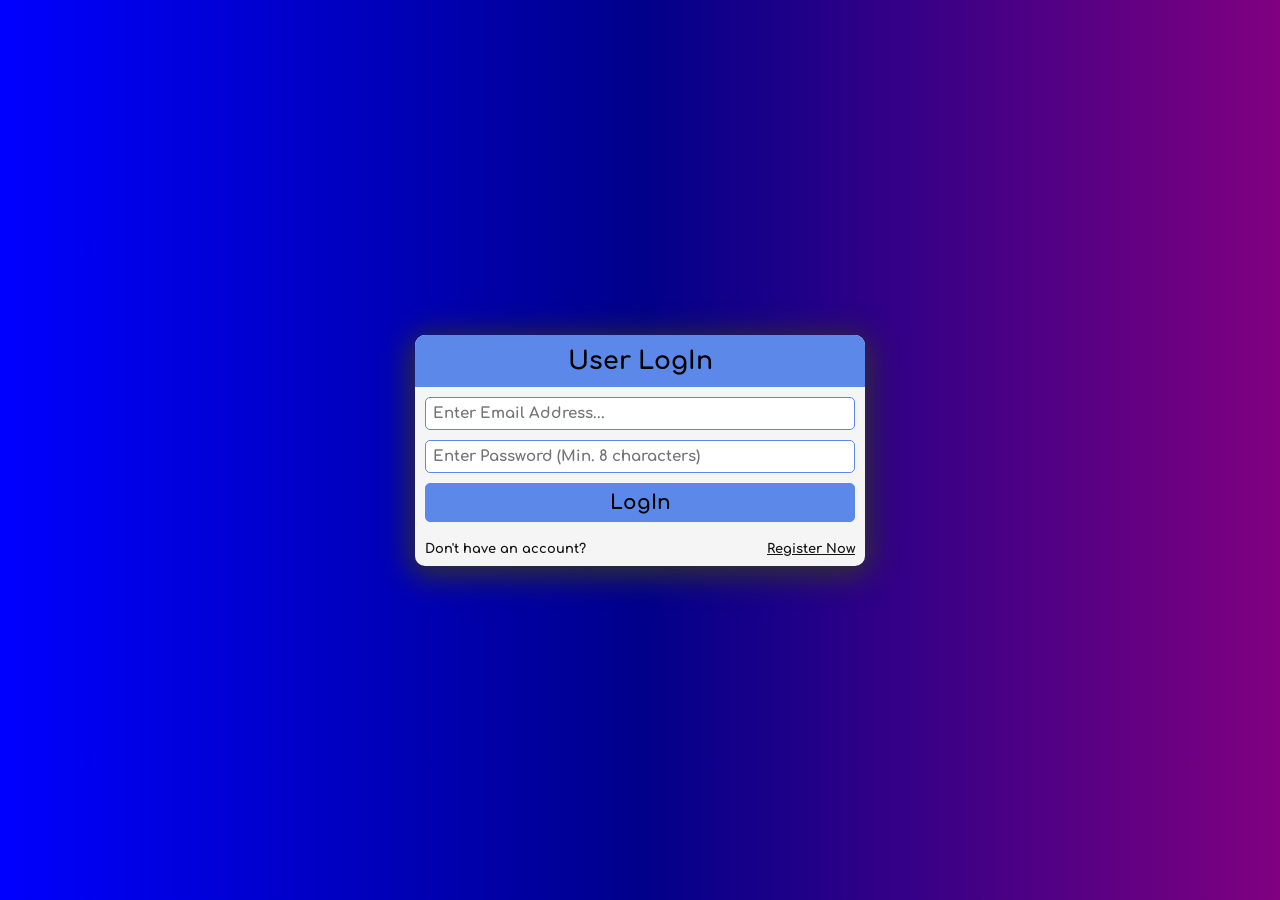
==== templates/index.html @ 5fea2ed7 "changes made, some code optimized, and some corrections made as discussed on the meet" ====
<!DOCTYPE html>
<html lang="en">
<head>
    <meta charset="UTF-8">
    <meta http-equiv="X-UA-Compatible" content="IE=edge">
    <meta name="viewport" content="width=device-width, initial-scale=1.0">
    <!-- Styling Section -->
    <link rel="stylesheet" href="../static/style.css">
    <title>Search Engine Crawler</title>
</head>
<body>

    <!-- LogIn and Sign Up section -->
    <div class="user_input_container" >
        <!-- LogIn section -->
        <div class="log_in">
            <h2 class="title">User LogIn</h2>
            <form action="POST">
                <input type="email" name="email" id="email" placeholder="Enter Email Address..." required>
                <input type="password" name="password" id="password" placeholder="Enter Password (Min. 8 characters)" required pattern="^(?=.*\d)(?=.*[a-z])(?=.*[A-Z])(?=.*[a-zA-Z]).{8,}$" title="At least 1 uppercase letter, 1 lowercase letter and a number!">
                <input type="submit" value="LogIn" id="button">
            </form>
            <div class="status_message" hidden></div>
            <div class="register_option">
                <span>Don't have an account?</span>
                <button>Register Now</button>
            </div>
        </div>
        <!-- Sign Up section -->
        <div class="sign_up" hidden>
            <h2 class="title">Sign Up</h2>
            <form action="POST">
                <input type="text" name="username" id="username" placeholder="Enter A Username..." required minlength="3">
                <input type="email" name="email" id="email" placeholder="Enter Email Address..." required>
                <input type="password" name="password" id="password" placeholder="Create Password (Min. 8 characters)" required pattern="^(?=.*\d)(?=.*[a-z])(?=.*[A-Z])(?=.*[a-zA-Z]).{8,}$" title="At least 1 uppercase letter, 1 lowercase letter and a number!">
                <input type="submit" value="Register" id="button">
            </form>
            <div class="status_message" hidden></div>
            <div class="login_option">
                <span>Already have an account?</span>
                <button>LogIn here</button>
            </div>
        </div>
    </div>

    <!-- Admin Panel -->

    <!-- Search Crawling Input Section -->
    <div class="crawling_input_container" hidden>
        <h2 class="title">Crawler Instructions</h2>
        <form action="POST">
            <div class="search_engine_container">
                <label for="search_engine_selection">Select an engine to search on:</label>
                <select name="search_engine_selection" id="search_engine_selection" class="engine_options" required>
                    <option value="google" selected>Google Search</option>
                    <option value="yahoo">Yahoo Search</option>
                    <option value="bing">Microsoft Bing</option>
                    <option value="yandex">Yandex</option>
                    <option value="duckduckgo">DuckDuckGo</option>
                    <option value="dogpile">DogPile</option>
                    <option value="ask">Ask</option>
                </select>
            </div>
            <input type="text" name="keyword" id="keyword" placeholder="Enter Keyword Phrase to search. . ." required minlength="3">
            <input type="number" name="page_depth" id="page_depth" placeholder="Enter Page Depth Number. . ." min="1" max="10" required>
            <input type="number" name="max_search_number" id="max_search_number" placeholder="Enter maximum number of search. . ." min="1" max="500" required>
            <input type="submit" value="START" id="button">
        </form>
    </div>

    <!-- Functionality Section -->
    <script type="module" src="../static/main.js"></script>
</body>
</html>
---- static/style.css ----
@import url('https://fonts.googleapis.com/css2?family=Comfortaa&display=swap');
/* ------------------ Reset ----------- */
body, body * {
    margin: 0;
    padding: 0;
    box-sizing: border-box;
    font-family: 'Comfortaa', sans-serif;
    outline: none;
}

body {
    width: 100vw;
    height: 100vh;
    display: flex;
    justify-content: center;
    align-items: center;
    background: linear-gradient(to right, blue, darkblue, purple);
}

/* --------- LogIn Section / Sign Up section / Search Crawling Input Section -------- */
.user_input_container, .crawling_input_container {
    width: 90%;
    max-width: 450px;
    background: whitesmoke;
    border-radius: 10px;
    overflow: hidden;
    box-shadow: 0px 5px 30px 5px rgb(51, 49, 49);
}

.title {
    text-align: center;
    background-color: rgb(92, 137, 233);
    padding: 12px;
    font-size: 25px;
}

.log_in form, .sign_up form, .crawling_input_container form { padding: 10px; }

.log_in form input, .sign_up form input, .crawling_input_container form input, .crawling_input_container form select {
    display: block;
    width: 100%;
    font-size: 15px;
    font-weight: bold;
    padding: 7px;
    border: 1px solid rgb(92, 137, 233);
    border-radius: 5px;
    margin-bottom: 10px;
}
/* .log_in form input:focus { outline-color: non;} */

#button {
    background-color: rgb(92, 137, 233);
    cursor: pointer;
    font-size: 20px;
}
#button:hover, #button:active { filter: brightness(85%); }

.status_message {
    text-align: center;
    font-size: 13px;
    font-weight: bold;
    color: blue;
    margin: -5px 0px 10px;
}

.register_option, .login_option {
    width: calc(100% - 20px);
    margin: 0px auto 10px;
    display: flex;
    justify-content: space-between;
}

.register_option *, .login_option *, .crawling_input_container form label {
    font-size: 13px;
    font-weight: bold;
    color: #141414;
}

.register_option button, .login_option button {
    border: none;
    background-color: transparent;
    text-decoration: underline;
    cursor: pointer;
}

.register_option button:hover, .register_option button:active, .login_option button:hover, .login_option button:active { color: blue; }
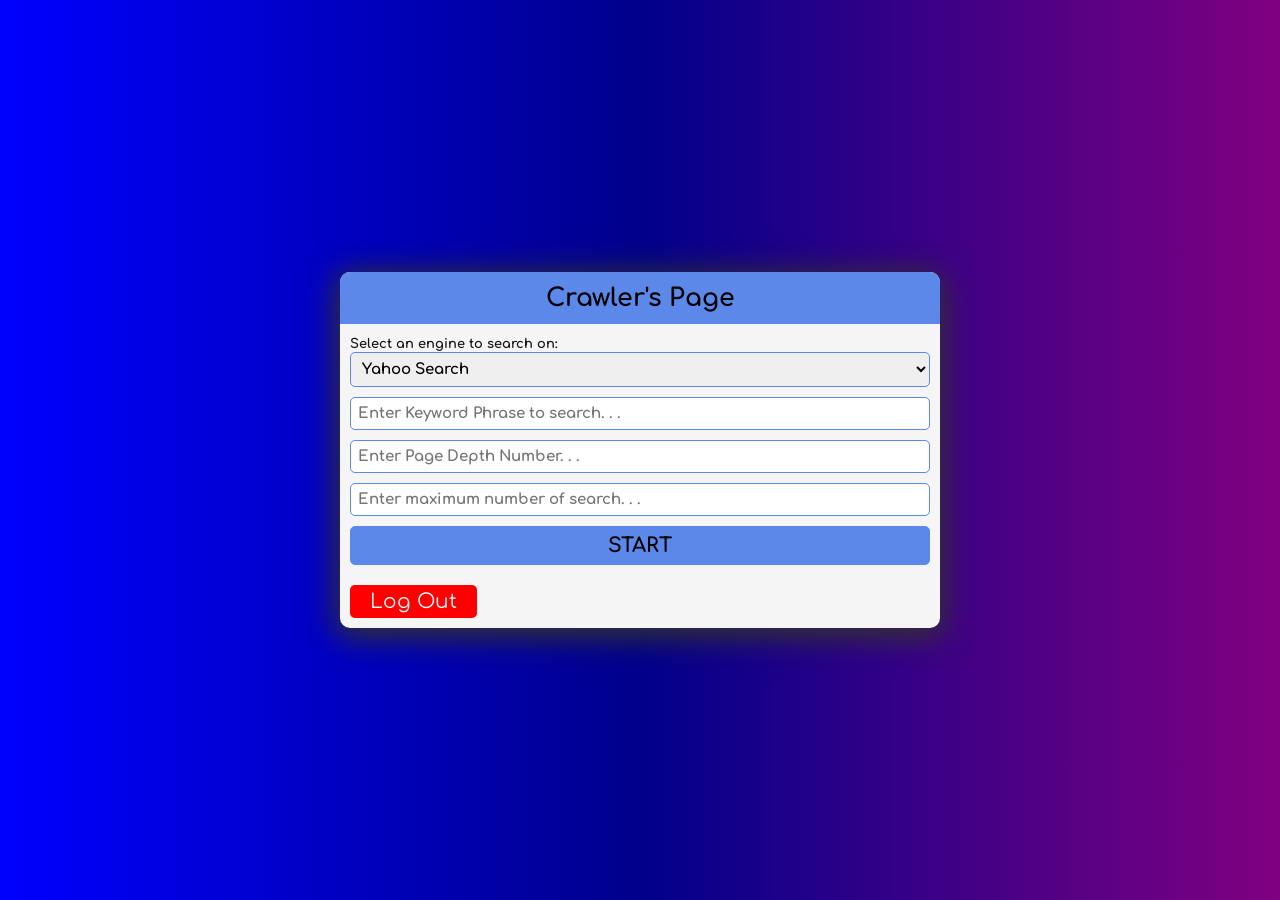
==== commit 6d358736: "admin panel UI created, as well as its functionalities" ====
--- a/templates/index.html
+++ b/templates/index.html
@@ -11,7 +11,7 @@
 <body>
 
     <!-- LogIn and Sign Up section -->
-    <div class="user_input_container" >
+    <div class="user_input_container" hidden>
         <!-- LogIn section -->
         <div class="log_in">
             <h2 class="title">User LogIn</h2>
@@ -40,24 +40,82 @@
                 <span>Already have an account?</span>
                 <button>LogIn here</button>
             </div>
+            <div class="back_to_admin_container">
+                <button class="back_to_admin">Back To Admin</button>
+            </div>
         </div>
     </div>
 
     <!-- Admin Panel -->
+    <div class="admin_panel_container" hidden>
+        <h2 class="title">Admin Chamber</h2>
+        <div class="users_display">
+            <h3>Users</h3>
+            <ul class="users_list">
+                <li class="user">
+                    <ul class="user_info">
+                        <li class="username">Username: <span>Michael</span></li>
+                        <li class="email">Email: <span>michael@gmail.com</span></li>
+                        <li class="password">Password: <span>Yadayadayada1</span></li>
+                        <button class="delete">delete user</button>
+                    </ul>
+                </li>
+                <li class="user">
+                    <ul class="user_info">
+                        <li class="username">Username: <span>OMA</span></li>
+                        <li class="email">Email: <span>michael@gmail.com</span></li>
+                        <li class="password">Password: <span>Yadayadayada1</span></li>
+                        <button class="delete">delete user</button>
+                    </ul>
+                </li>
+                <li class="user">
+                    <ul class="user_info">
+                        <li class="username">Username: <span>Diana</span></li>
+                        <li class="email">Email: <span>michael@gmail.com</span></li>
+                        <li class="password">Password: <span>Yadayadayada1</span></li>
+                        <button class="delete">delete user</button>
+                    </ul>
+                </li>
+                <li class="user">
+                    <ul class="user_info">
+                        <li class="username">Username: <span>Bobby</span></li>
+                        <li class="email">Email: <span>michael@gmail.com</span></li>
+                        <li class="password">Password: <span>Yadayadayada1</span></li>
+                        <button class="delete">delete user</button>
+                    </ul>
+                </li>
+                <li class="user">
+                    <ul class="user_info">
+                        <li class="username">Username: <span>Michael</span></li>
+                        <li class="email">Email: <span>michael@gmail.com</span></li>
+                        <li class="password">Password: <span>Yadayadayada1</span></li>
+                        <button class="delete">delete user</button>
+                    </ul>
+                </li>
+            </ul>
+            <p class="info">Click on a user to delete the account.</p>
+            <p class="info2">To sign up a new user, click <button>Register Now</button></p>
+            <p class="info2">Maximum of 5 Users allowed.</p>
+            <!-- Access Crawler's page -->
+            <button class="crawler_page" id="button">Go To Crawler's Page</button>
+            <!-- Log Out -->
+            <button class="log_out" id="button">Log Out</button>
+        </div>
+    </div>
 
     <!-- Search Crawling Input Section -->
-    <div class="crawling_input_container" hidden>
-        <h2 class="title">Crawler Instructions</h2>
+    <div class="crawling_input_container" >
+        <h2 class="title">Crawler's Page</h2>
         <form action="POST">
             <div class="search_engine_container">
                 <label for="search_engine_selection">Select an engine to search on:</label>
                 <select name="search_engine_selection" id="search_engine_selection" class="engine_options" required>
-                    <option value="google" selected>Google Search</option>
+                    <!-- <option value="google" selected>Google Search</option> -->
                     <option value="yahoo">Yahoo Search</option>
                     <option value="bing">Microsoft Bing</option>
-                    <option value="yandex">Yandex</option>
+                    <!-- <option value="yandex">Yandex</option> -->
                     <option value="duckduckgo">DuckDuckGo</option>
-                    <option value="dogpile">DogPile</option>
+                    <!-- <option value="dogpile">DogPile</option> -->
                     <option value="ask">Ask</option>
                 </select>
             </div>
@@ -66,6 +124,13 @@
             <input type="number" name="max_search_number" id="max_search_number" placeholder="Enter maximum number of search. . ." min="1" max="500" required>
             <input type="submit" value="START" id="button">
         </form>
+        <div class="status_message" hidden>Crawling In Progress. . .</div>
+        <div class="crawler_bottom_options">
+            <div class="back_to_admin_container">
+                <button class="back_to_admin">Back To Admin</button>
+            </div>
+            <button class="log_out" id="button">Log Out</button>
+        </div>
     </div>
 
     <!-- Functionality Section -->
--- a/static/style.css
+++ b/static/style.css
@@ -6,6 +6,8 @@
     box-sizing: border-box;
     font-family: 'Comfortaa', sans-serif;
     outline: none;
+    text-decoration: none;
+    list-style: none;
 }
 
 body {
@@ -18,7 +20,7 @@
 }
 
 /* --------- LogIn Section / Sign Up section / Search Crawling Input Section -------- */
-.user_input_container, .crawling_input_container {
+.user_input_container, .crawling_input_container, .admin_panel_container {
     width: 90%;
     max-width: 450px;
     background: whitesmoke;
@@ -46,8 +48,8 @@
     border-radius: 5px;
     margin-bottom: 10px;
 }
-/* .log_in form input:focus { outline-color: non;} */
 
+/* ------------ for input buttons --------------- */
 #button {
     background-color: rgb(92, 137, 233);
     cursor: pointer;
@@ -55,7 +57,7 @@
 }
 #button:hover, #button:active { filter: brightness(85%); }
 
-.status_message {
+.status_message, .info2 {
     text-align: center;
     font-size: 13px;
     font-weight: bold;
@@ -63,24 +65,107 @@
     margin: -5px 0px 10px;
 }
 
-.register_option, .login_option {
+.register_option, .login_option, .crawler_bottom_options {
     width: calc(100% - 20px);
     margin: 0px auto 10px;
     display: flex;
     justify-content: space-between;
 }
 
-.register_option *, .login_option *, .crawling_input_container form label {
+.register_option *, .login_option *, .crawling_input_container form label, .back_to_admin {
     font-size: 13px;
     font-weight: bold;
     color: #141414;
 }
 
-.register_option button, .login_option button {
+/* ------------ for other buttons --------------- */
+.register_option button, .login_option button, .info2 button, .users_list .user .delete, .back_to_admin {
     border: none;
     background-color: transparent;
     text-decoration: underline;
     cursor: pointer;
 }
 
-.register_option button:hover, .register_option button:active, .login_option button:hover, .login_option button:active { color: blue; }+.sign_up .back_to_admin {
+    display: block;
+    margin: 10px auto;
+}
+
+.register_option button:hover, .register_option button:active, .login_option button:hover, .login_option button:active, .info2 button:hover, .info2 button:active, .back_to_admin:hover, .back_to_admin:active { color: blue; }
+
+/* ------------------ Admin Panel ----------- */
+.user_input_container, .crawling_input_container, .admin_panel_container { max-width: 600px; }
+
+.users_display {
+    width: 97%;
+    margin: 10px auto;
+    font-weight: bold;
+}
+
+.users_display h3 {
+    text-align: center;
+    font-size: 18px;
+}
+
+.users_list {
+    display: flex;
+    flex-wrap: wrap;
+}
+
+.users_list .user {
+    padding: 5px;
+    cursor: pointer;
+    border-radius: 5px;
+    margin: auto;
+}
+
+.users_list .user:hover, .users_list .user:active {
+    background: #eee;
+    transform: scale(1.05);
+}
+
+.users_list .user .user_info { margin: auto; }
+
+.users_list .user .delete {
+    display: block;
+    text-align: center;
+    margin: 5px auto 0px;
+    text-decoration: none;
+    font-size: 12px;
+}
+
+.users_list .user .delete:hover, .users_list .user .delete:active {
+    color: red;
+    text-decoration: underline;
+}
+
+.info {
+    color: red;
+    text-align: center;
+}
+
+.info2 { margin-top: 7px; }
+
+.info2 button { font-size: 12px; }
+
+.admin_panel_container .crawler_page, .log_out {
+    display: block;
+    margin: auto;
+    border: none;
+    border-radius: 5px;
+    padding: 5px 20px;
+}
+
+.log_out {
+    margin-top: 15px;
+    background-color: red !important;
+    color: whitesmoke;
+}
+
+/* ------------ more on crawler's page --------------- */
+.crawler_bottom_options * {
+    display: inline-block;
+    margin: 0;
+}
+.crawler_bottom_options .back_to_admin_container { padding-top: 8px; }
+.back_to_admin_container { display: none; }
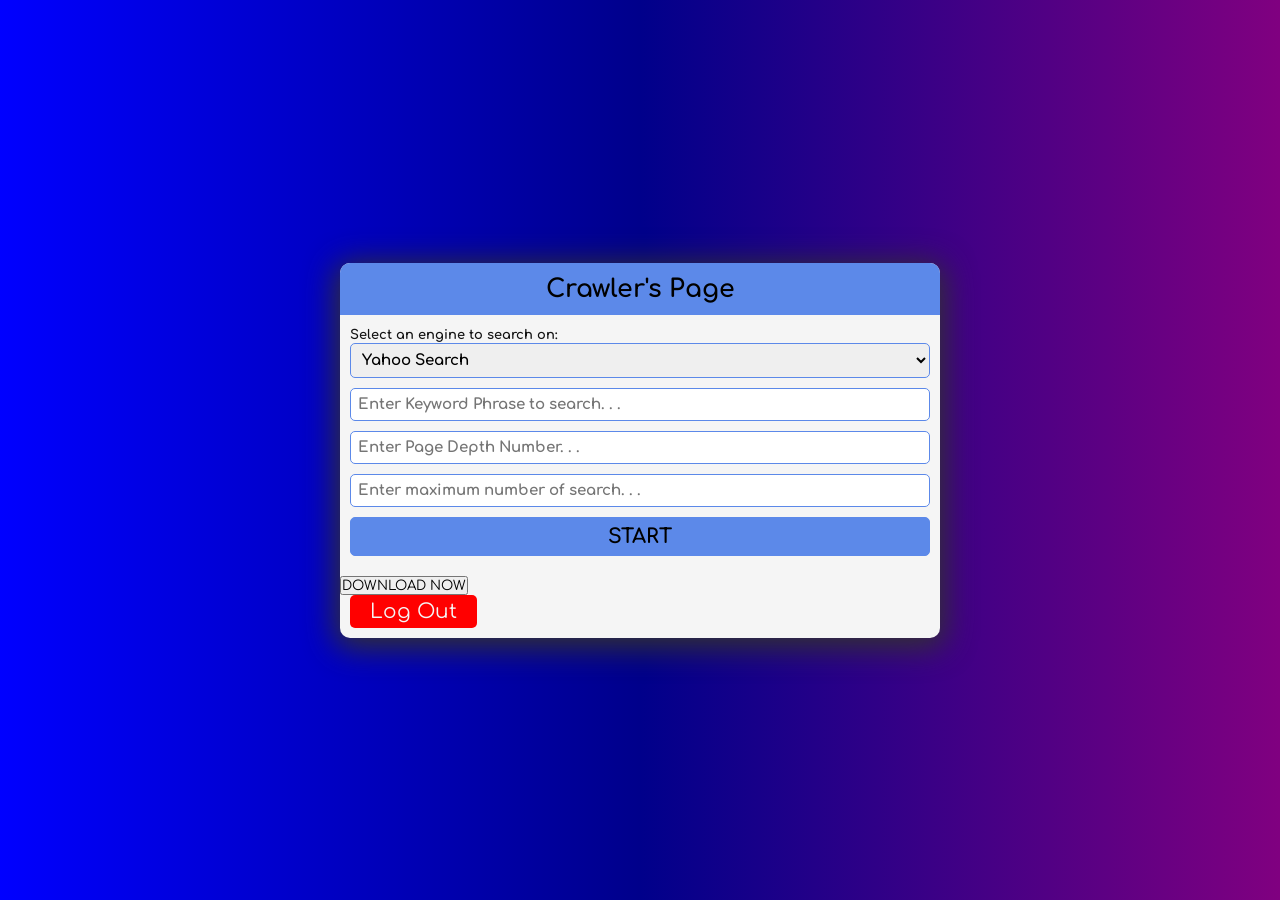
==== commit 22903864: "optimized crawler.py to run headless and also filter by page depth, made csv file retrievable on the" ====
--- a/templates/index.html
+++ b/templates/index.html
@@ -125,6 +125,12 @@
             <input type="submit" value="START" id="button">
         </form>
         <div class="status_message" hidden>Crawling In Progress. . .</div>
+        <!-- for csv file download -->
+        <div class="csv_container">
+            <a href="../search_engine_result.csv" class="csv_link" download="search_engine_result.csv">
+                <button>DOWNLOAD NOW</button>
+            </a>
+        </div>
         <div class="crawler_bottom_options">
             <div class="back_to_admin_container">
                 <button class="back_to_admin">Back To Admin</button>
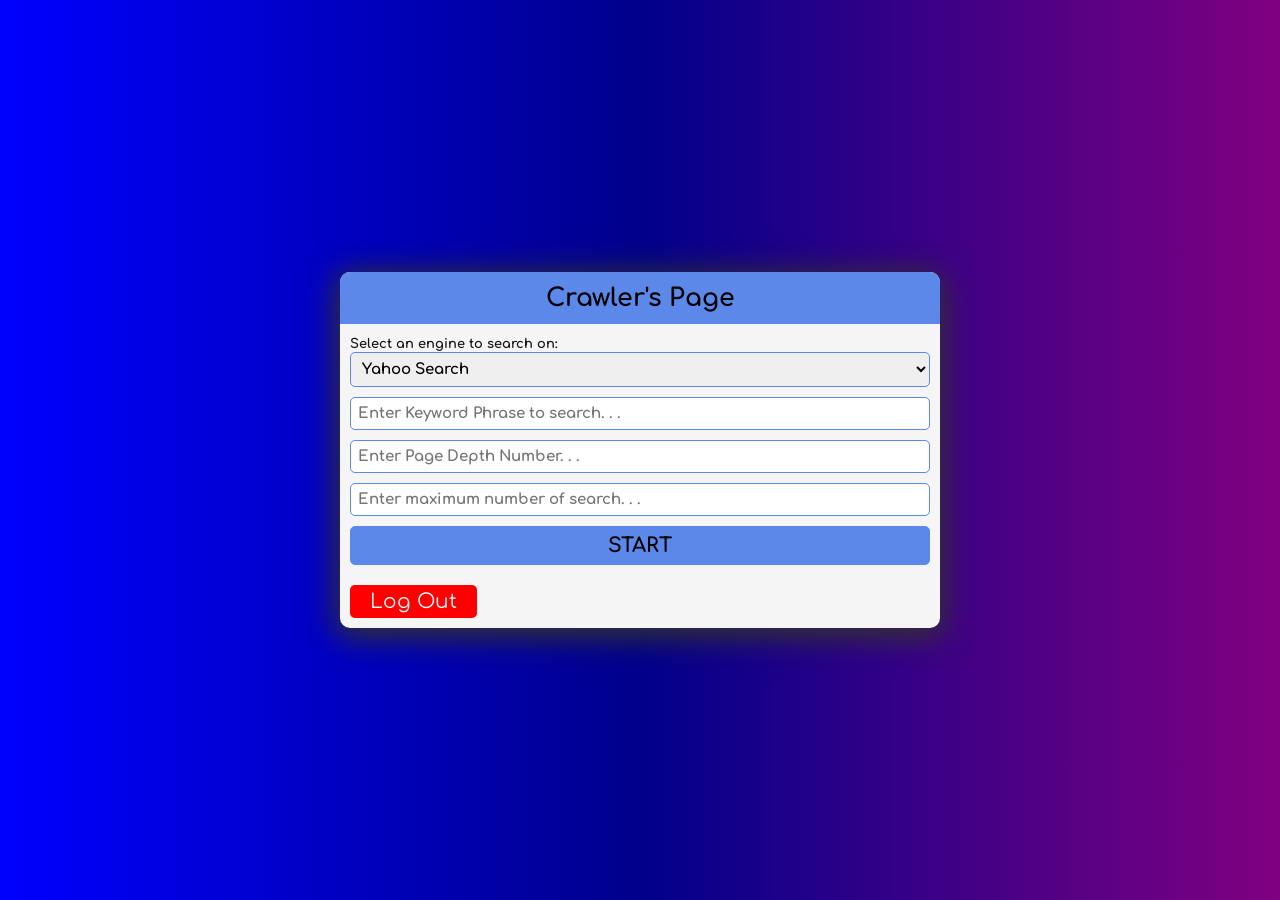
==== commit 9c29661f: "updating functionalities, styles and new features add, as well as testing crawler for better impleme" ====
--- a/templates/index.html
+++ b/templates/index.html
@@ -13,13 +13,14 @@
     <!-- LogIn and Sign Up section -->
     <div class="user_input_container" hidden>
         <!-- LogIn section -->
-        <div class="log_in">
+        <div class="log_in" hidden>
             <h2 class="title">User LogIn</h2>
             <form action="POST">
                 <input type="email" name="email" id="email" placeholder="Enter Email Address..." required>
                 <input type="password" name="password" id="password" placeholder="Enter Password (Min. 8 characters)" required pattern="^(?=.*\d)(?=.*[a-z])(?=.*[A-Z])(?=.*[a-zA-Z]).{8,}$" title="At least 1 uppercase letter, 1 lowercase letter and a number!">
                 <input type="submit" value="LogIn" id="button">
             </form>
+            <!-- message populated in JS, to feed user back -->
             <div class="status_message" hidden></div>
             <div class="register_option">
                 <span>Don't have an account?</span>
@@ -27,14 +28,16 @@
             </div>
         </div>
         <!-- Sign Up section -->
-        <div class="sign_up" hidden>
+        <div class="sign_up" >
             <h2 class="title">Sign Up</h2>
             <form action="POST">
                 <input type="text" name="username" id="username" placeholder="Enter A Username..." required minlength="3">
                 <input type="email" name="email" id="email" placeholder="Enter Email Address..." required>
                 <input type="password" name="password" id="password" placeholder="Create Password (Min. 8 characters)" required pattern="^(?=.*\d)(?=.*[a-z])(?=.*[A-Z])(?=.*[a-zA-Z]).{8,}$" title="At least 1 uppercase letter, 1 lowercase letter and a number!">
+                <input type="password" name="confirm_password" id="confirm_password" placeholder="Confirm Password" required pattern="^(?=.*\d)(?=.*[a-z])(?=.*[A-Z])(?=.*[a-zA-Z]).{8,}$" title="Retype password given above!">
                 <input type="submit" value="Register" id="button">
             </form>
+            <!-- message populated in JS, to feed user back -->
             <div class="status_message" hidden></div>
             <div class="login_option">
                 <span>Already have an account?</span>
@@ -84,14 +87,6 @@
                         <button class="delete">delete user</button>
                     </ul>
                 </li>
-                <li class="user">
-                    <ul class="user_info">
-                        <li class="username">Username: <span>Michael</span></li>
-                        <li class="email">Email: <span>michael@gmail.com</span></li>
-                        <li class="password">Password: <span>Yadayadayada1</span></li>
-                        <button class="delete">delete user</button>
-                    </ul>
-                </li>
             </ul>
             <p class="info">Click on a user to delete the account.</p>
             <p class="info2">To sign up a new user, click <button>Register Now</button></p>
@@ -124,11 +119,12 @@
             <input type="number" name="max_search_number" id="max_search_number" placeholder="Enter maximum number of search. . ." min="1" max="500" required>
             <input type="submit" value="START" id="button">
         </form>
+        <!-- message to update user for patience -->
         <div class="status_message" hidden>Crawling In Progress. . .</div>
         <!-- for csv file download -->
-        <div class="csv_container">
-            <a href="../search_engine_result.csv" class="csv_link" download="search_engine_result.csv">
-                <button>DOWNLOAD NOW</button>
+        <div class="csv_container" hidden>
+            <a href="search_engine_result.csv" class="csv_link" download="search_engine_result.csv">
+                <button>DOWNLOAD CSV FILE</button>
             </a>
         </div>
         <div class="crawler_bottom_options">
--- a/static/style.css
+++ b/static/style.css
@@ -50,12 +50,12 @@
 }
 
 /* ------------ for input buttons --------------- */
-#button {
+#button, .csv_container button {
     background-color: rgb(92, 137, 233);
     cursor: pointer;
     font-size: 20px;
 }
-#button:hover, #button:active { filter: brightness(85%); }
+#button:hover, #button:active, .csv_container button:hover, .csv_container button:active { filter: brightness(85%); }
 
 .status_message, .info2 {
     text-align: center;
@@ -168,4 +168,19 @@
     margin: 0;
 }
 .crawler_bottom_options .back_to_admin_container { padding-top: 8px; }
-.back_to_admin_container { display: none; }+.back_to_admin_container { display: none; }
+
+.csv_container {
+    width: calc(100% - 20px);
+    margin: 0px auto 10px;
+}
+
+.csv_container button {
+    display: block;
+    margin: auto;
+    padding: 10px 20px;
+    font-size: 15px;
+    font-weight: bold;
+    border: none;
+    border-radius: 20px;
+}
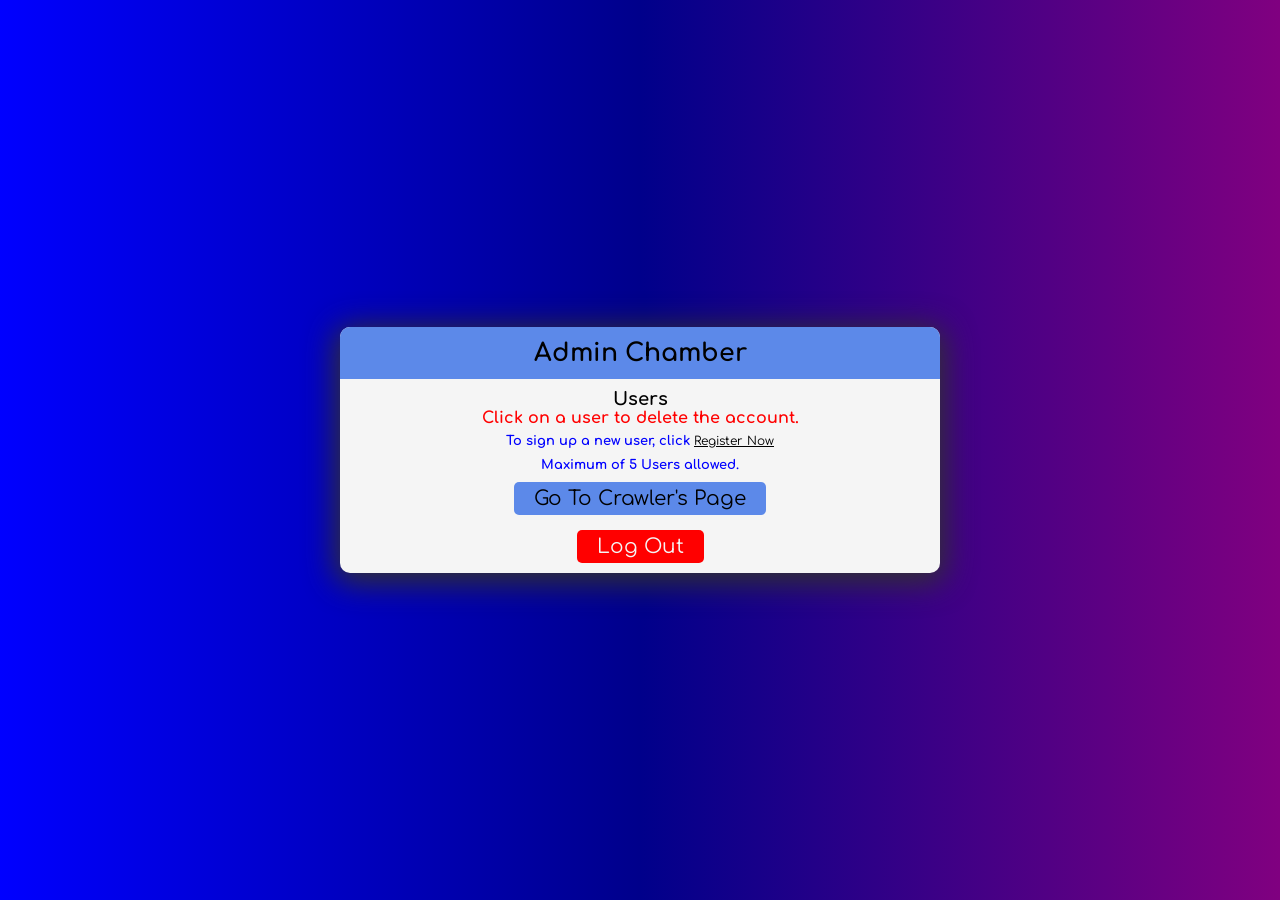
==== commit 45b05466: "user DOM population and delete logic implemented" ====
--- a/templates/index.html
+++ b/templates/index.html
@@ -38,7 +38,8 @@
                 <input type="submit" value="Register" id="button">
             </form>
             <!-- message populated in JS, to feed user back -->
-            <div class="status_message" hidden></div>
+            <div class="status_message for_password" hidden></div>
+            <div class="status_message for_success" hidden></div>
             <div class="login_option">
                 <span>Already have an account?</span>
                 <button>LogIn here</button>
@@ -50,43 +51,17 @@
     </div>
 
     <!-- Admin Panel -->
-    <div class="admin_panel_container" hidden>
+    <div class="admin_panel_container" >
         <h2 class="title">Admin Chamber</h2>
         <div class="users_display">
             <h3>Users</h3>
             <ul class="users_list">
-                <li class="user">
-                    <ul class="user_info">
-                        <li class="username">Username: <span>Michael</span></li>
-                        <li class="email">Email: <span>michael@gmail.com</span></li>
-                        <li class="password">Password: <span>Yadayadayada1</span></li>
-                        <button class="delete">delete user</button>
-                    </ul>
-                </li>
-                <li class="user">
-                    <ul class="user_info">
-                        <li class="username">Username: <span>OMA</span></li>
-                        <li class="email">Email: <span>michael@gmail.com</span></li>
-                        <li class="password">Password: <span>Yadayadayada1</span></li>
-                        <button class="delete">delete user</button>
-                    </ul>
-                </li>
-                <li class="user">
-                    <ul class="user_info">
-                        <li class="username">Username: <span>Diana</span></li>
-                        <li class="email">Email: <span>michael@gmail.com</span></li>
-                        <li class="password">Password: <span>Yadayadayada1</span></li>
-                        <button class="delete">delete user</button>
-                    </ul>
-                </li>
-                <li class="user">
-                    <ul class="user_info">
-                        <li class="username">Username: <span>Bobby</span></li>
-                        <li class="email">Email: <span>michael@gmail.com</span></li>
-                        <li class="password">Password: <span>Yadayadayada1</span></li>
-                        <button class="delete">delete user</button>
-                    </ul>
-                </li>
+                <!-- <li class="user">
+                    <div class="username">Username: Michael</div>
+                    <div class="email">Email: michael@gmail.com</div>
+                    <div class="password">Password: Yadayadayada1</div>
+                    <button class="delete">delete user</button>
+                </li> -->
             </ul>
             <p class="info">Click on a user to delete the account.</p>
             <p class="info2">To sign up a new user, click <button>Register Now</button></p>
@@ -99,7 +74,7 @@
     </div>
 
     <!-- Search Crawling Input Section -->
-    <div class="crawling_input_container" >
+    <div class="crawling_input_container" hidden>
         <h2 class="title">Crawler's Page</h2>
         <form action="POST">
             <div class="search_engine_container">
--- a/static/style.css
+++ b/static/style.css
@@ -124,8 +124,6 @@
     transform: scale(1.05);
 }
 
-.users_list .user .user_info { margin: auto; }
-
 .users_list .user .delete {
     display: block;
     text-align: center;
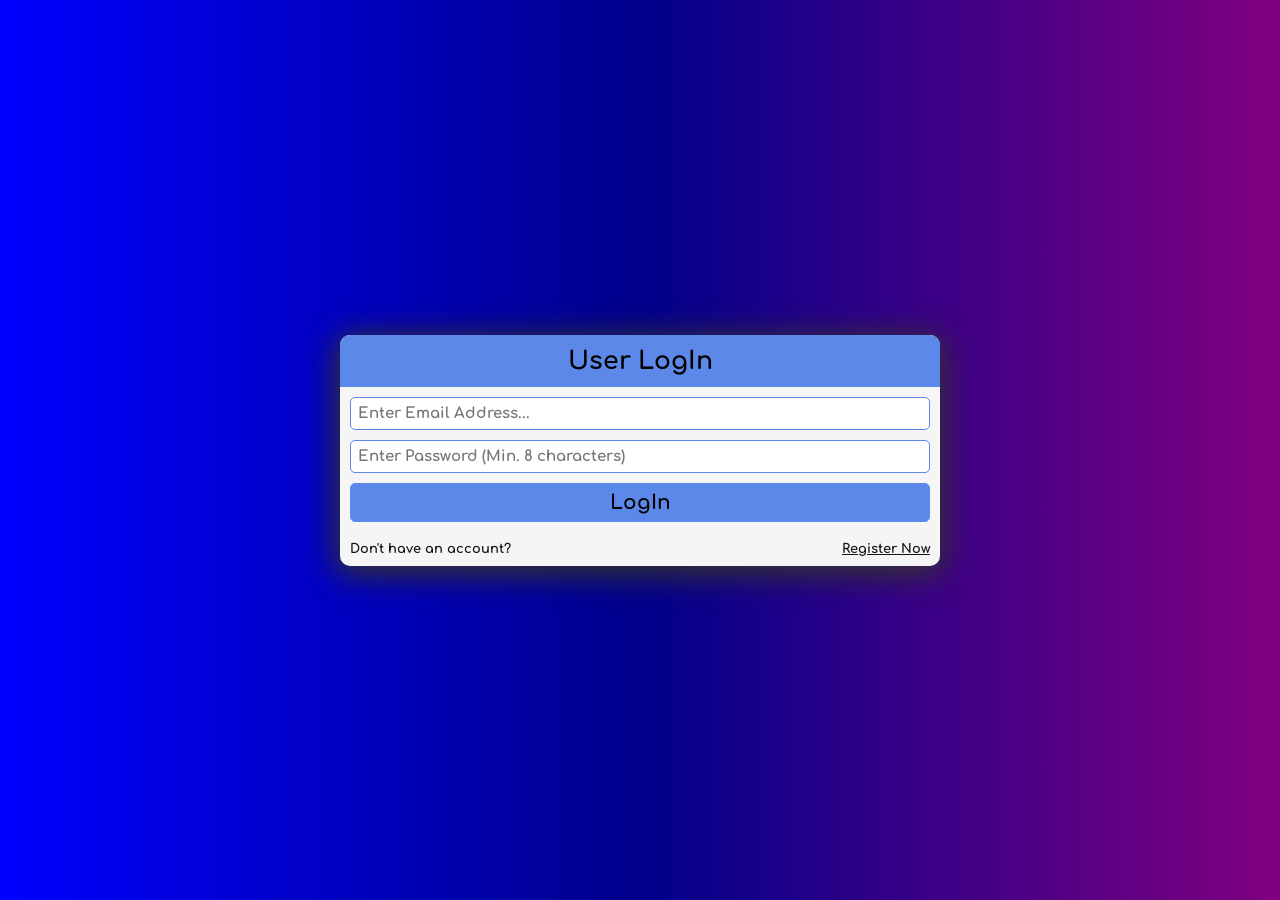
==== commit 8a91ba5c: "csv download path implemented, plus some adjustments and testing made" ====
--- a/templates/index.html
+++ b/templates/index.html
@@ -11,9 +11,9 @@
 <body>
 
     <!-- LogIn and Sign Up section -->
-    <div class="user_input_container" hidden>
+    <div class="user_input_container">
         <!-- LogIn section -->
-        <div class="log_in" hidden>
+        <div class="log_in">
             <h2 class="title">User LogIn</h2>
             <form action="POST">
                 <input type="email" name="email" id="email" placeholder="Enter Email Address..." required>
@@ -28,7 +28,7 @@
             </div>
         </div>
         <!-- Sign Up section -->
-        <div class="sign_up" >
+        <div class="sign_up" hidden>
             <h2 class="title">Sign Up</h2>
             <form action="POST">
                 <input type="text" name="username" id="username" placeholder="Enter A Username..." required minlength="3">
@@ -51,7 +51,7 @@
     </div>
 
     <!-- Admin Panel -->
-    <div class="admin_panel_container" >
+    <div class="admin_panel_container" hidden>
         <h2 class="title">Admin Chamber</h2>
         <div class="users_display">
             <h3>Users</h3>
@@ -63,7 +63,7 @@
                     <button class="delete">delete user</button>
                 </li> -->
             </ul>
-            <p class="info">Click on a user to delete the account.</p>
+            <p class="info">Click a user's delete button to delete the account.</p>
             <p class="info2">To sign up a new user, click <button>Register Now</button></p>
             <p class="info2">Maximum of 5 Users allowed.</p>
             <!-- Access Crawler's page -->
@@ -89,7 +89,7 @@
                     <option value="ask">Ask</option>
                 </select>
             </div>
-            <input type="text" name="keyword" id="keyword" placeholder="Enter Keyword Phrase to search. . ." required minlength="3">
+            <input type="text" name="keyword" id="keyword" placeholder="Enter Keyword Phrase to search. . ." required>
             <input type="number" name="page_depth" id="page_depth" placeholder="Enter Page Depth Number. . ." min="1" max="10" required>
             <input type="number" name="max_search_number" id="max_search_number" placeholder="Enter maximum number of search. . ." min="1" max="500" required>
             <input type="submit" value="START" id="button">
@@ -98,7 +98,7 @@
         <div class="status_message" hidden>Crawling In Progress. . .</div>
         <!-- for csv file download -->
         <div class="csv_container" hidden>
-            <a href="search_engine_result.csv" class="csv_link" download="search_engine_result.csv">
+            <a href="#" class="csv_link" download="search_engine_result.csv">
                 <button>DOWNLOAD CSV FILE</button>
             </a>
         </div>
